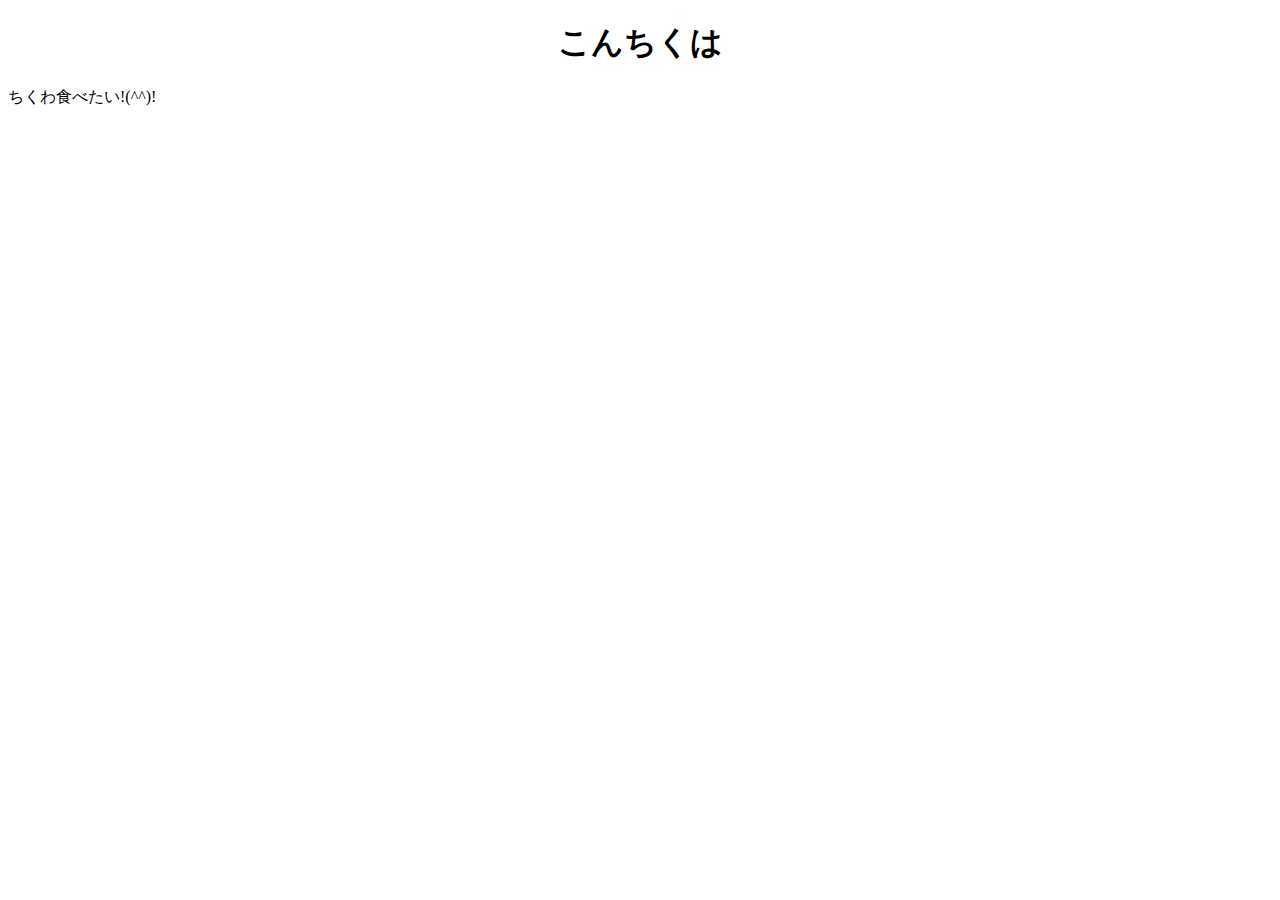
==== index.html @ bac8db6a "Ver.2" ====
<!DOCTYPE html>
<html lang="ja">
    <head>
        <meta charset="UTF-8">
        <title>プログラミング技術</title>
    </head>
    <body>
        <h1><center>こんちくは</center></h1>
        <p>ちくわ食べたい!(^^)!</p>
    </body>
</html>
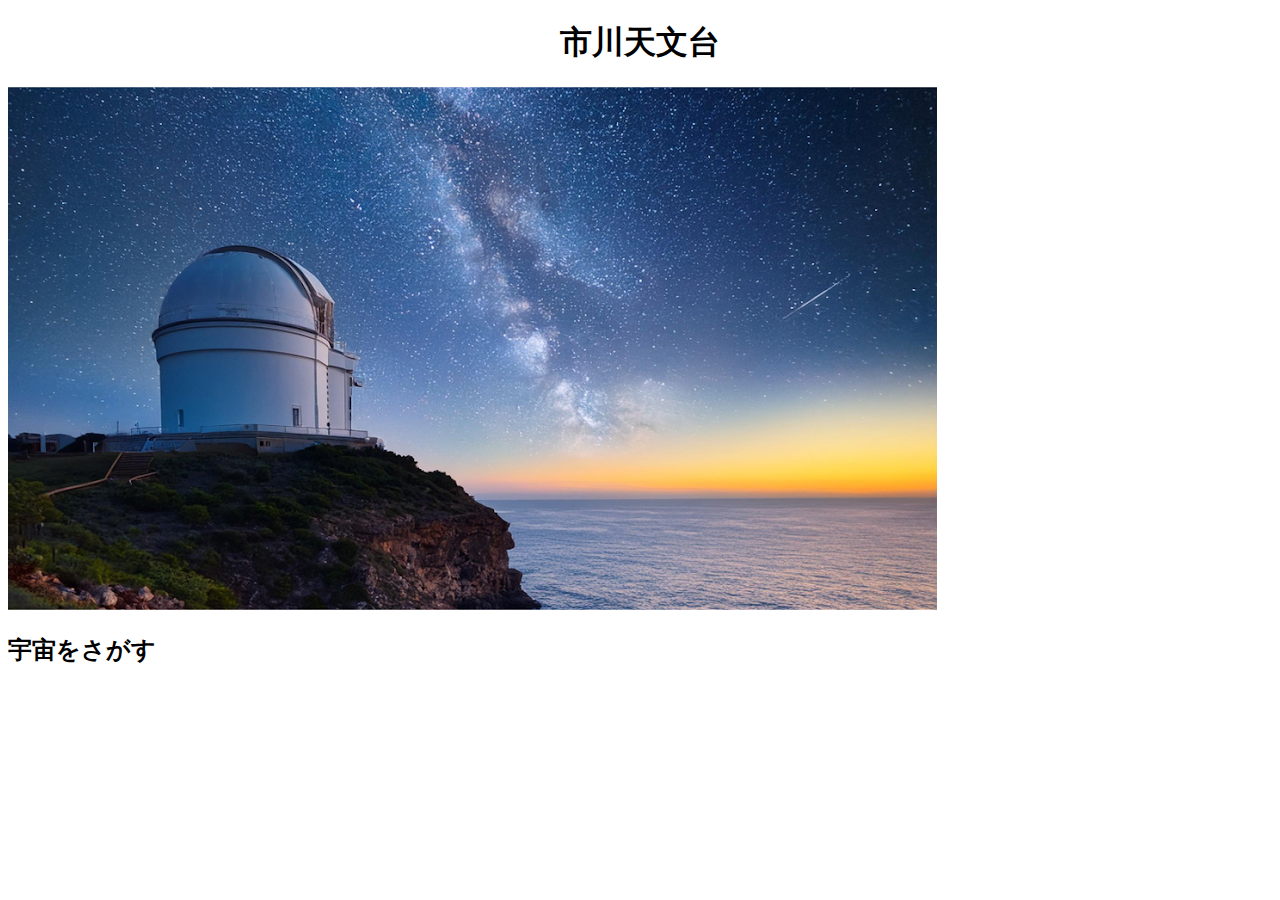
==== commit 5efd6f10: "Ver.3" ====
--- a/index.html
+++ b/index.html
@@ -2,11 +2,12 @@
 <html lang="ja">
     <head>
         <meta charset="UTF-8">
-        <title>プログラミング技術</title>
+        <title>市川天文台</title>
     </head>
     <body>
-        <h1><center>こんちくは</center></h1>
-        <p>ちくわ食べたい!(^^)!</p>
+        <h1><center>市川天文台</center></h1>
+        <img src="main_pic.png" alt="市川天文台の写真" />
+        <h2>宇宙をさがす</h2>
     </body>
 </html>
     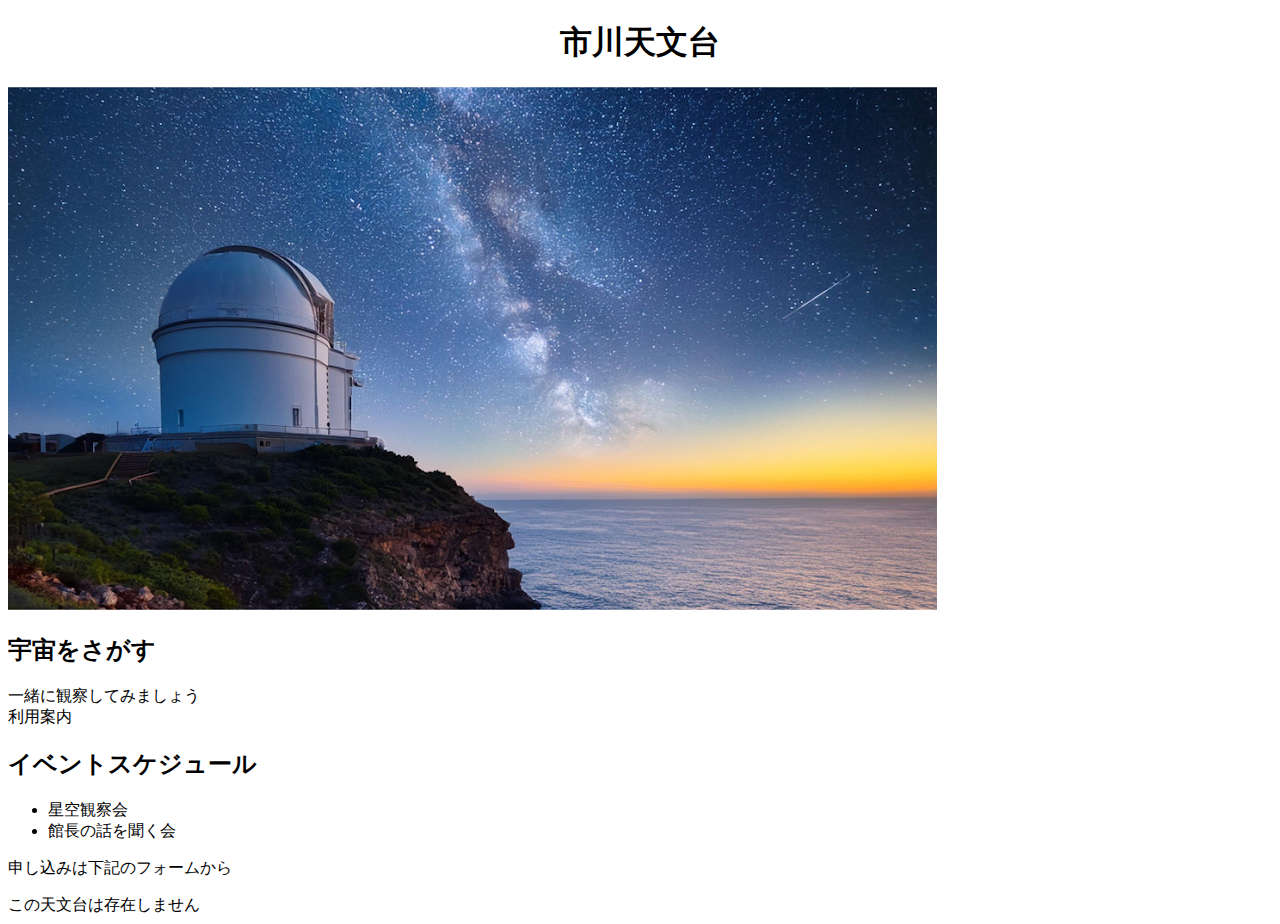
==== commit 3e1bb346: "Ver.4_2024/11/25" ====
--- a/index.html
+++ b/index.html
@@ -8,6 +8,16 @@
         <h1><center>市川天文台</center></h1>
         <img src="main_pic.png" alt="市川天文台の写真" />
         <h2>宇宙をさがす</h2>
+        <p>一緒に観察してみましょう<br>
+           利用案内
+        </p>
+        <h2>イベントスケジュール</h2>    <!--今日おれ給料日～ 2024/11/25-->
+        <ul>
+            <li>星空観察会</li>
+            <li>館長の話を聞く会</li>
+        </ul>
+        <p>申し込みは下記のフォームから</p>
+        <h7>この天文台は存在しません</h7>
     </body>
 </html>
-    +   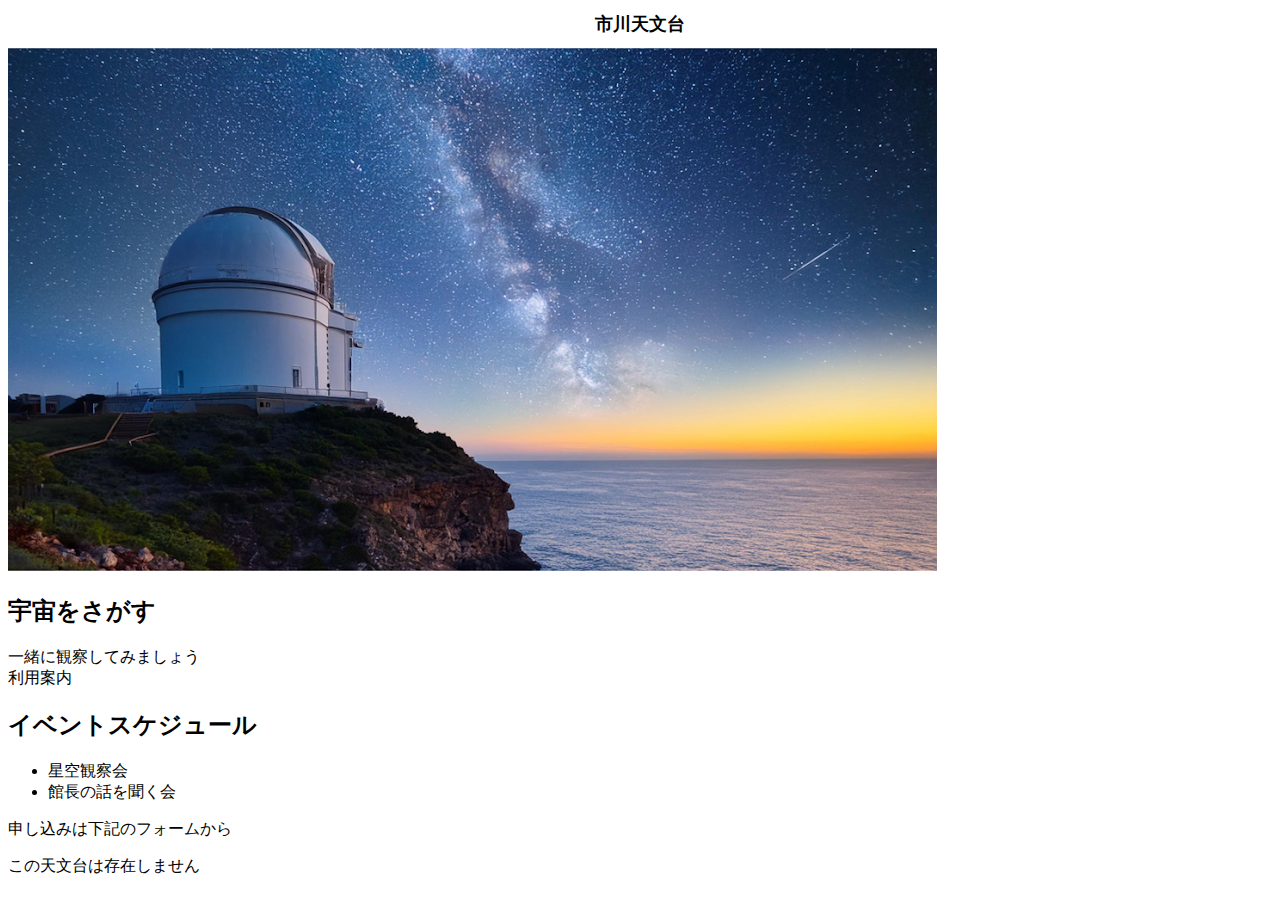
==== commit a6e4a856: "20070424update b" ====
--- a/index.html
+++ b/index.html
@@ -3,6 +3,8 @@
     <head>
         <meta charset="UTF-8">
         <title>市川天文台</title>
+
+        <link href="style.css" rel="stylesheet" />
     </head>
     <body>
         <h1><center>市川天文台</center></h1>
--- a/style.css
+++ b/style.css
@@ -0,0 +1,5 @@
+h1{
+    font-size: large;
+    font-weight: bold;
+    coloe: blue
+}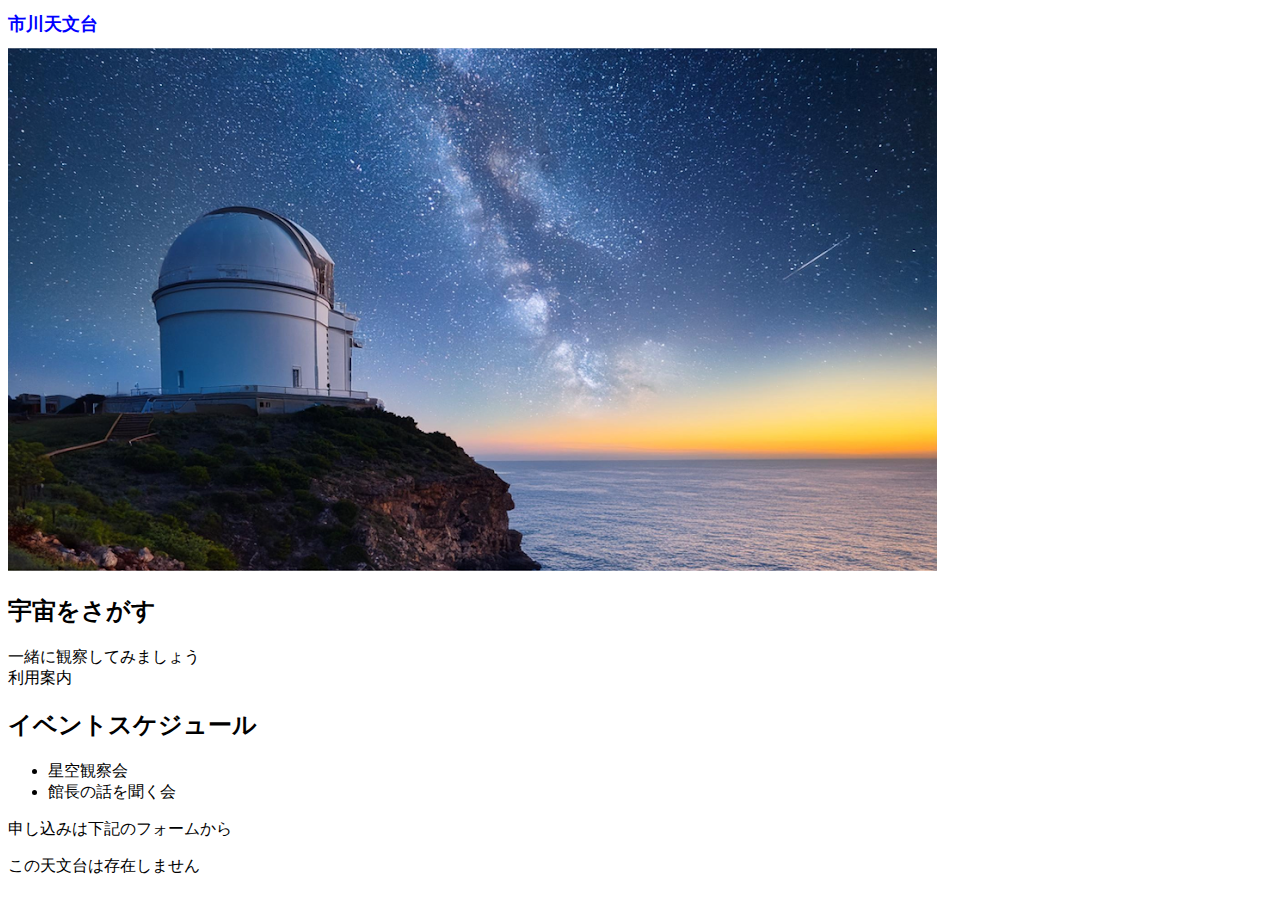
==== commit 673425aa: "d" ====
--- a/index.html
+++ b/index.html
@@ -7,7 +7,7 @@
         <link href="style.css" rel="stylesheet" />
     </head>
     <body>
-        <h1><center>市川天文台</center></h1>
+        <h1>市川天文台</h1>
         <img src="main_pic.png" alt="市川天文台の写真" />
         <h2>宇宙をさがす</h2>
         <p>一緒に観察してみましょう<br>
--- a/style.css
+++ b/style.css
@@ -1,5 +1,5 @@
 h1{
     font-size: large;
     font-weight: bold;
-    coloe: blue
+    color: blue
 }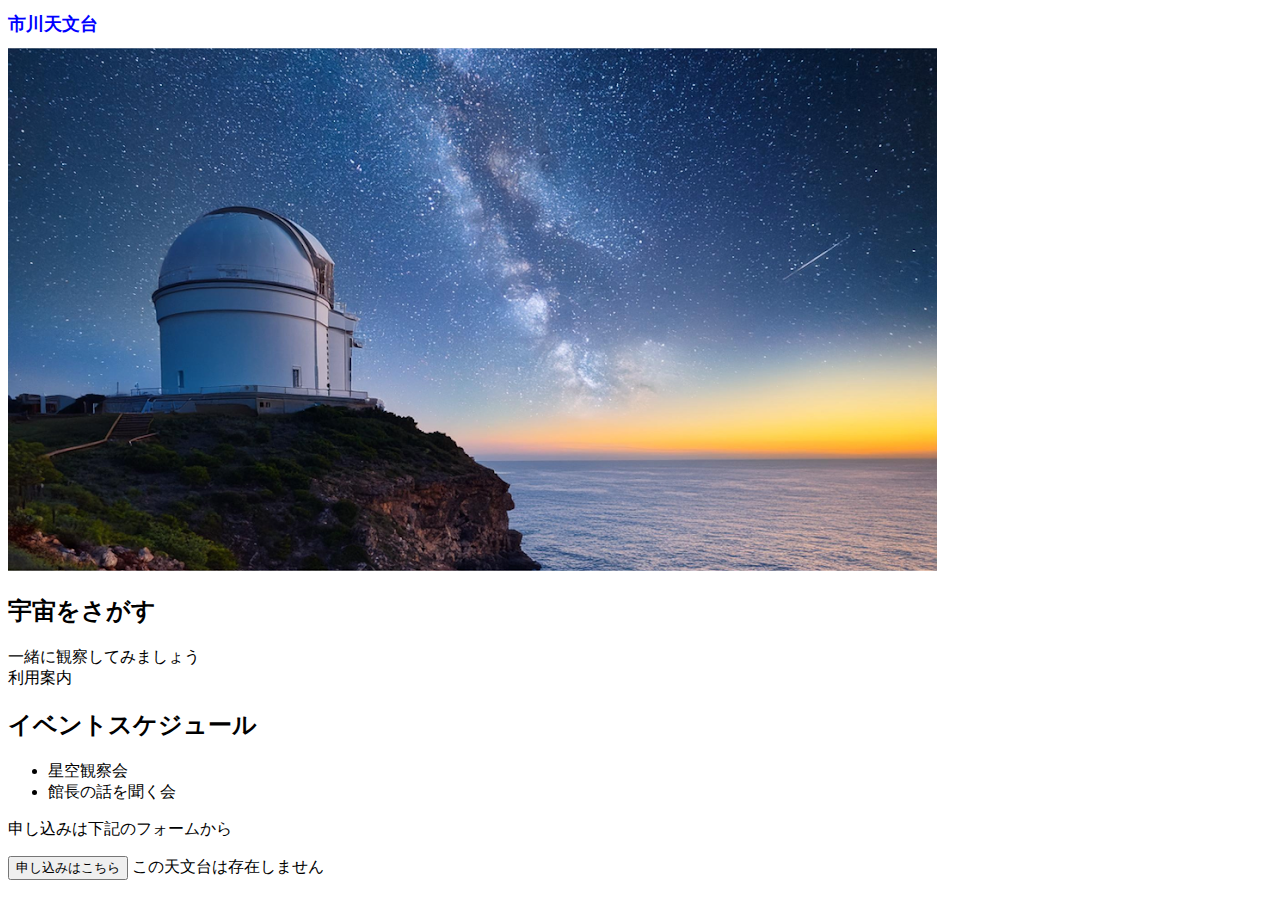
==== commit d198a662: "f" ====
--- a/index.html
+++ b/index.html
@@ -19,6 +19,9 @@
             <li>館長の話を聞く会</li>
         </ul>
         <p>申し込みは下記のフォームから</p>
+        
+        <button type="button">申し込みはこちら</button>
+
         <h7>この天文台は存在しません</h7>
     </body>
 </html>
--- a/style.css
+++ b/style.css
@@ -1,5 +1,5 @@
 h1{
     font-size: large;
     font-weight: bold;
-    color: blue
+    color: blue;
 }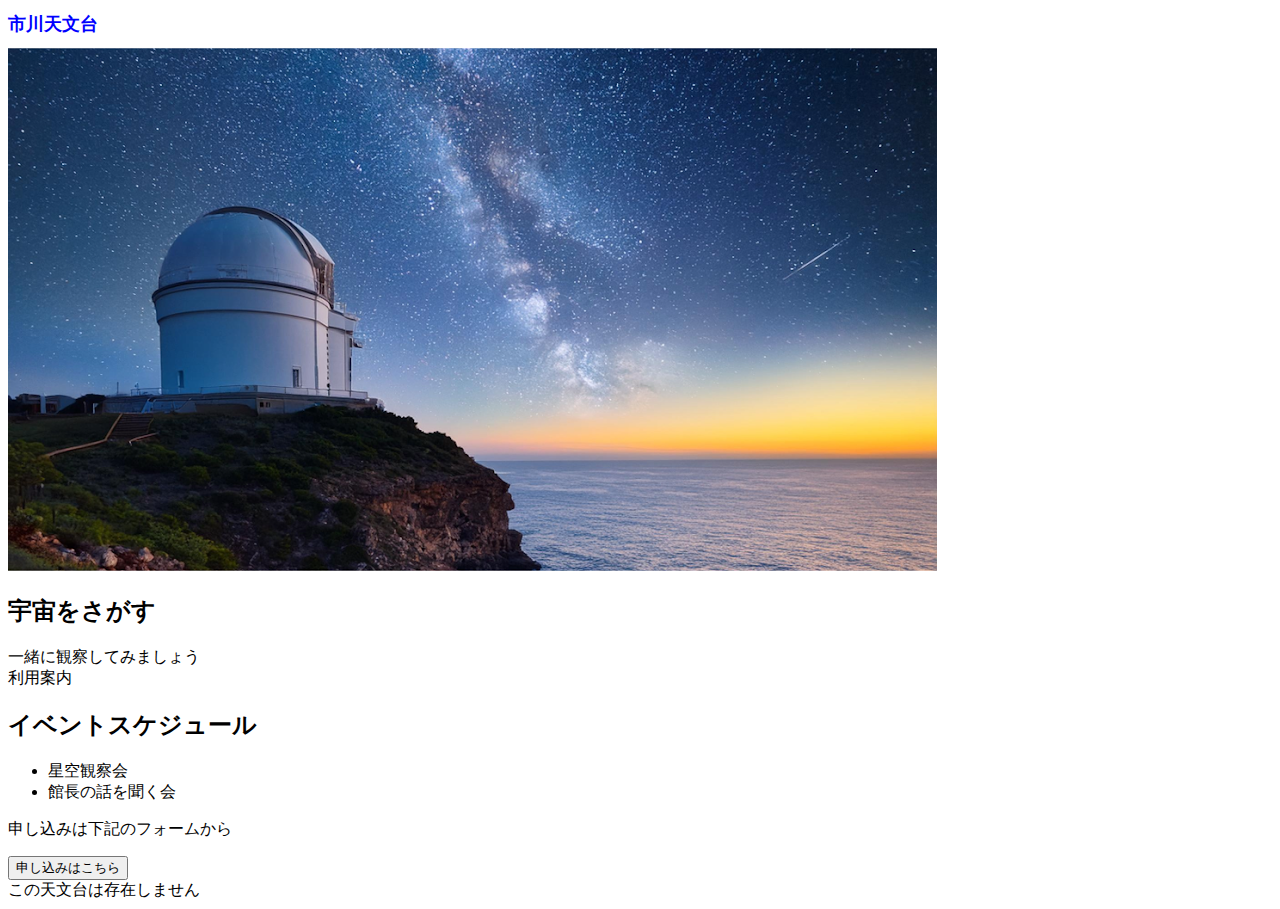
==== commit f782d3d0: "g" ====
--- a/index.html
+++ b/index.html
@@ -19,9 +19,9 @@
             <li>館長の話を聞く会</li>
         </ul>
         <p>申し込みは下記のフォームから</p>
-        
+
         <button type="button">申し込みはこちら</button>
-
+        <br>
         <h7>この天文台は存在しません</h7>
     </body>
 </html>
